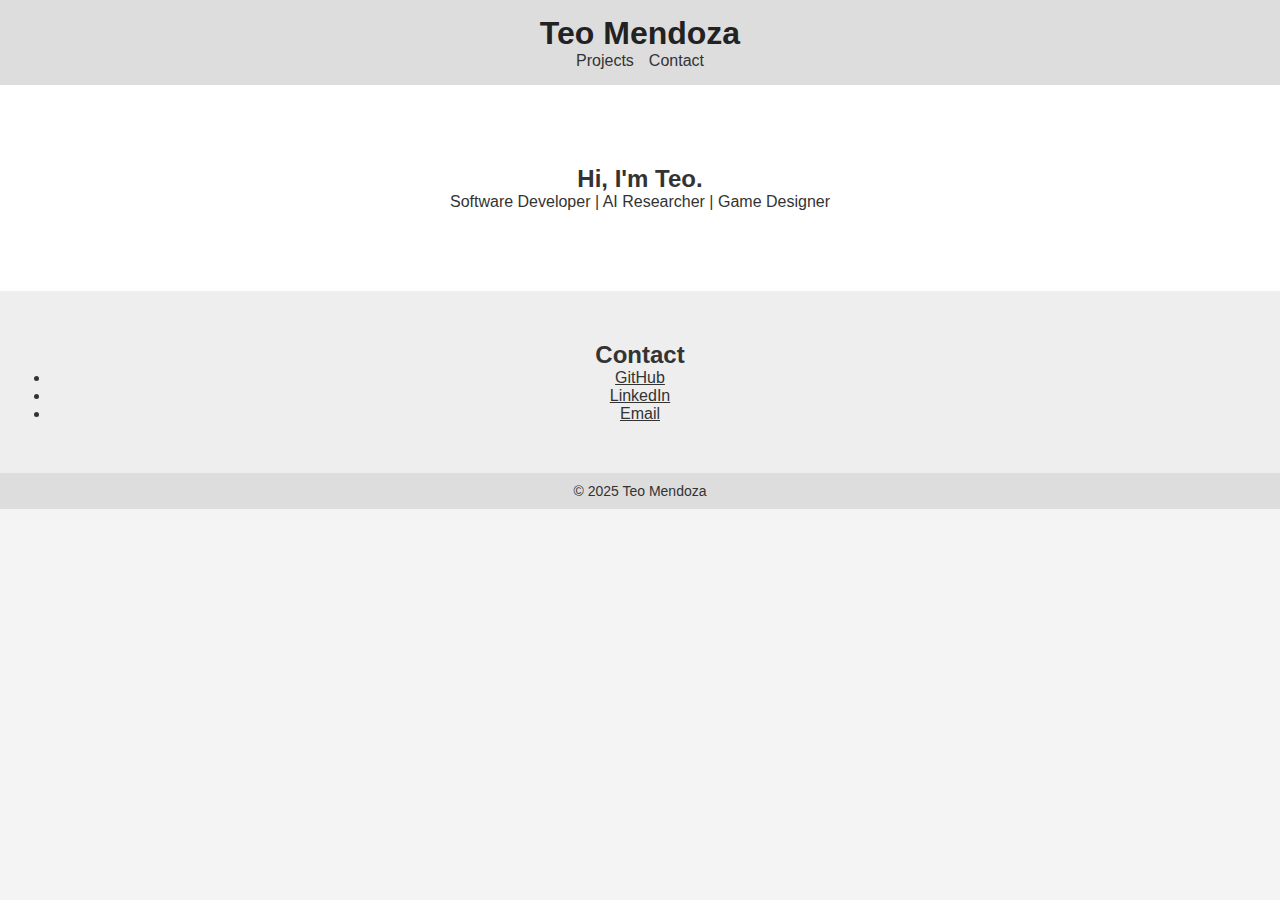
==== index.html @ 427337c9 "NewPages" ====
<!DOCTYPE html>
<html lang="en">
<head>
    <meta charset="UTF-8">
    <meta name="viewport" content="width=device-width, initial-scale=1.0">
    <title>Teo Mendoza | Portfolio</title>
    <link rel="stylesheet" href="style.css">
</head>
<body>

    <header>
        <h1><a href="index.html">Teo Mendoza</a></h1>
        <nav>
            <ul>
                <li><a href="projects.html">Projects</a></li>
                <li><a href="#contact">Contact</a></li>
            </ul>
        </nav>
    </header>

    <section class="hero">
        <h2>Hi, I'm Teo.</h2>
        <p>Software Developer | AI Researcher | Game Designer</p>
    </section>

    <section id="contact" class="contact">
        <h2>Contact</h2>
        <ul>
            <li><a href="https://github.com/teomendoza" target="_blank">GitHub</a></li>
            <li><a href="https://linkedin.com/in/teomendoza" target="_blank">LinkedIn</a></li>
            <li><a href="mailto:your.email@example.com">Email</a></li>
        </ul>
    </section>

    <footer>
        <p>© 2025 Teo Mendoza</p>
    </footer>

</body>
</html>
---- style.css ----
* {
    margin: 0;
    padding: 0;
    box-sizing: border-box;
    font-family: Arial, sans-serif;
    color: #333;
}

body {
    background: #f4f4f4;
    text-align: center;
}

header {
    background: #ddd;
    padding: 15px;
}

header h1 a {
    text-decoration: none;
    color: #222;
}

nav ul {
    list-style: none;
    display: flex;
    justify-content: center;
    gap: 15px;
}

nav ul li {
    display: inline;
}

nav ul li a {
    text-decoration: none;
    color: #333;
}

.hero {
    padding: 80px 20px;
    background: #fff;
}

.projects {
    padding: 50px 10%;
}

.project-links {
    display: flex;
    justify-content: center;
    gap: 20px;
    margin-top: 20px;
}

.project-category {
    background: #222;
    color: white;
    padding: 15px 20px;
    text-decoration: none;
    border-radius: 5px;
}

.project-card {
    background: white;
    padding: 20px;
    margin: 15px auto;
    max-width: 700px;
    border-radius: 5px;
    border: 1px solid #ddd;
}

.project-card a {
    text-decoration: none;
    font-weight: bold;
    color: #222;
}

.contact {
    padding: 50px;
    background: #eee;
}

footer {
    text-align: center;
    padding: 10px;
    background: #ddd;
    font-size: 14px;
}
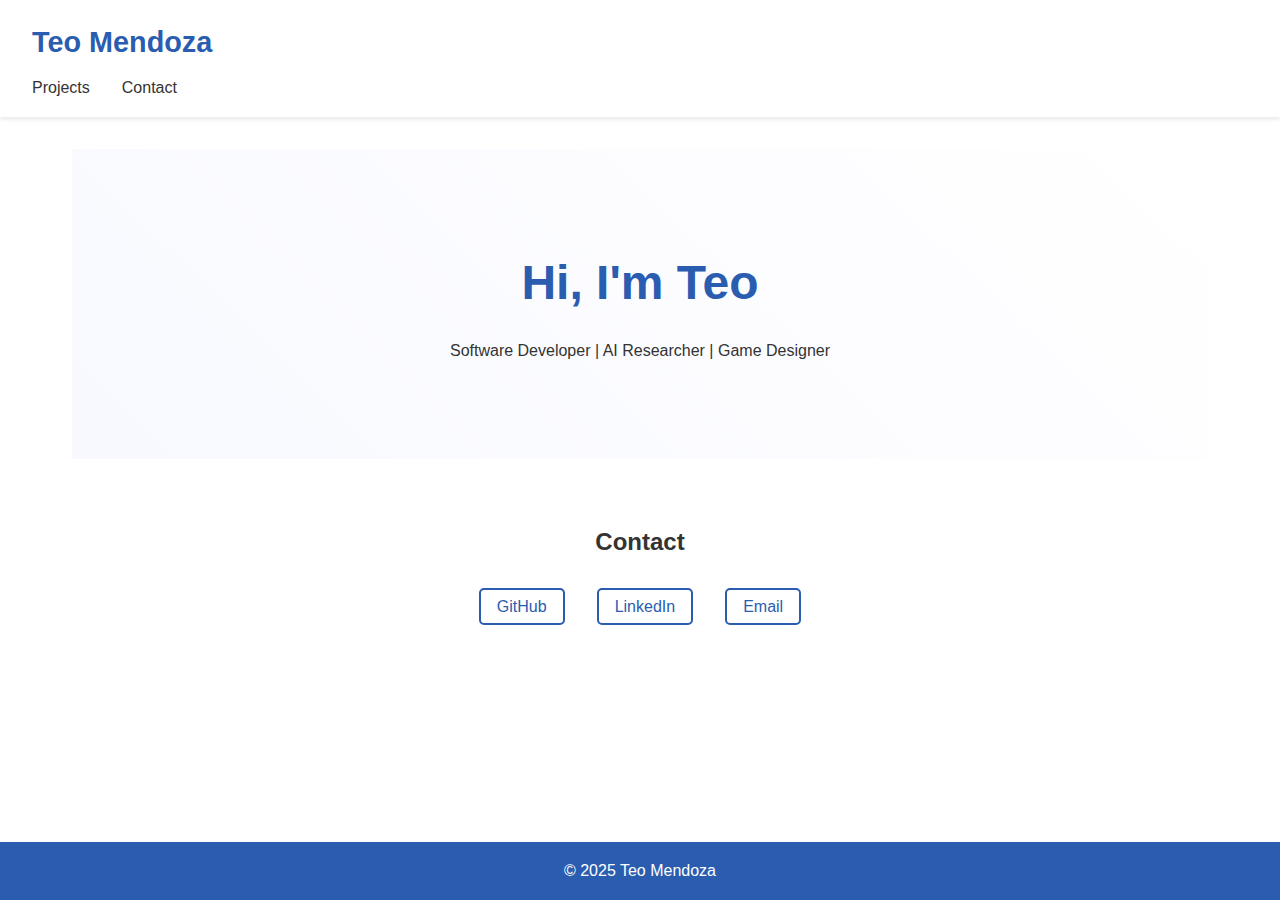
==== commit 34f2a17e: "FourthAttempt" ====
--- a/index.html
+++ b/index.html
@@ -7,7 +7,6 @@
     <link rel="stylesheet" href="style.css">
 </head>
 <body>
-
     <header>
         <h1><a href="index.html">Teo Mendoza</a></h1>
         <nav>
@@ -18,23 +17,24 @@
         </nav>
     </header>
 
-    <section class="hero">
-        <h2>Hi, I'm Teo.</h2>
-        <p>Software Developer | AI Researcher | Game Designer</p>
-    </section>
+    <main>
+        <section class="hero">
+            <h2>Hi, I'm Teo</h2>
+            <p>Software Developer | AI Researcher | Game Designer</p>
+        </section>
 
-    <section id="contact" class="contact">
-        <h2>Contact</h2>
-        <ul>
-            <li><a href="https://github.com/teomendoza" target="_blank">GitHub</a></li>
-            <li><a href="https://linkedin.com/in/teomendoza" target="_blank">LinkedIn</a></li>
-            <li><a href="mailto:your.email@example.com">Email</a></li>
-        </ul>
-    </section>
+        <section id="contact" class="contact">
+            <h2>Contact</h2>
+            <ul>
+                <li><a href="https://github.com/teomendoza" target="_blank">GitHub</a></li>
+                <li><a href="https://linkedin.com/in/teomendoza" target="_blank">LinkedIn</a></li>
+                <li><a href="mailto:your.email@example.com">Email</a></li>
+            </ul>
+        </section>
+    </main>
 
     <footer>
         <p>© 2025 Teo Mendoza</p>
     </footer>
-
 </body>
-</html>
+</html>--- a/style.css
+++ b/style.css
@@ -1,89 +1,181 @@
+/* Reset and Base Styles */
 * {
     margin: 0;
     padding: 0;
     box-sizing: border-box;
-    font-family: Arial, sans-serif;
-    color: #333;
+    font-family: 'Segoe UI', Tahoma, Geneva, Verdana, sans-serif;
 }
 
 body {
-    background: #f4f4f4;
-    text-align: center;
+    min-height: 100vh;
+    display: flex;
+    flex-direction: column;
+    background-color: #ffffff;
+    color: #333;
+    line-height: 1.6;
 }
 
+/* Header Styles */
 header {
-    background: #ddd;
-    padding: 15px;
+    background-color: #fff;
+    box-shadow: 0 2px 5px rgba(0,0,0,0.1);
+    padding: 1rem 2rem;
+    position: sticky;
+    top: 0;
+    z-index: 1000;
 }
 
 header h1 a {
+    color: #2a5db0;
     text-decoration: none;
-    color: #222;
+    font-size: 1.8rem;
 }
 
 nav ul {
     list-style: none;
     display: flex;
-    justify-content: center;
-    gap: 15px;
+    gap: 2rem;
+    margin-top: 0.5rem;
 }
 
-nav ul li {
-    display: inline;
+nav a {
+    text-decoration: none;
+    color: #333;
+    font-weight: 500;
+    transition: color 0.3s ease;
 }
 
-nav ul li a {
-    text-decoration: none;
-    color: #333;
+nav a:hover {
+    color: #2a5db0;
+}
+
+/* Main Content Styles */
+main {
+    flex: 1;
+    padding: 2rem;
+    max-width: 1200px;
+    margin: 0 auto;
+    width: 100%;
 }
 
 .hero {
-    padding: 80px 20px;
-    background: #fff;
+    text-align: center;
+    padding: 6rem 2rem;
+    background: linear-gradient(45deg, #f8f9ff, #ffffff);
 }
 
+.hero h2 {
+    font-size: 3rem;
+    margin-bottom: 1rem;
+    color: #2a5db0;
+}
+
+/* Projects Section */
 .projects {
-    padding: 50px 10%;
+    padding: 4rem 2rem;
 }
 
 .project-links {
-    display: flex;
-    justify-content: center;
-    gap: 20px;
-    margin-top: 20px;
+    display: grid;
+    grid-template-columns: repeat(auto-fit, minmax(300px, 1fr));
+    gap: 2rem;
+    margin-top: 2rem;
 }
 
 .project-category {
-    background: #222;
-    color: white;
-    padding: 15px 20px;
+    background: #fff;
+    padding: 2rem;
+    border-radius: 10px;
+    text-align: center;
     text-decoration: none;
-    border-radius: 5px;
+    color: #333;
+    border: 2px solid #2a5db0;
+    transition: transform 0.3s ease, box-shadow 0.3s ease;
 }
 
+.project-category:hover {
+    transform: translateY(-5px);
+    box-shadow: 0 5px 15px rgba(42, 93, 176, 0.2);
+}
+
+/* Project Cards */
 .project-card {
-    background: white;
-    padding: 20px;
-    margin: 15px auto;
-    max-width: 700px;
-    border-radius: 5px;
-    border: 1px solid #ddd;
+    background: #fff;
+    padding: 2rem;
+    border-radius: 10px;
+    margin: 2rem 0;
+    box-shadow: 0 3px 10px rgba(0,0,0,0.1);
+    border-left: 4px solid #2a5db0;
+}
+
+.project-card h3 {
+    color: #2a5db0;
+    margin-bottom: 1rem;
 }
 
 .project-card a {
+    display: inline-block;
+    background: #2a5db0;
+    color: white;
+    padding: 0.8rem 1.5rem;
+    border-radius: 5px;
     text-decoration: none;
-    font-weight: bold;
-    color: #222;
+    margin-top: 1rem;
+    transition: background 0.3s ease;
 }
 
-.contact {
-    padding: 50px;
-    background: #eee;
+.project-card a:hover {
+    background: #1d427a;
 }
 
+/* Contact Section */
+.contact {
+    text-align: center;
+    padding: 4rem 2rem;
+}
+
+.contact ul {
+    list-style: none;
+    display: flex;
+    justify-content: center;
+    gap: 2rem;
+    margin-top: 2rem;
+}
+
+.contact a {
+    color: #2a5db0;
+    text-decoration: none;
+    padding: 0.5rem 1rem;
+    border: 2px solid #2a5db0;
+    border-radius: 5px;
+    transition: all 0.3s ease;
+}
+
+.contact a:hover {
+    background: #2a5db0;
+    color: white;
+}
+
+/* Footer */
 footer {
+    background: #2a5db0;
+    color: white;
     text-align: center;
-    padding: 10px;
-    background: #ddd;
-    font-size: 14px;
+    padding: 1rem;
+    margin-top: auto;
 }
+
+/* Responsive Design */
+@media (max-width: 768px) {
+    .project-links {
+        grid-template-columns: 1fr;
+    }
+    
+    nav ul {
+        gap: 1rem;
+    }
+    
+    .hero h2 {
+        font-size: 2rem;
+    }
+}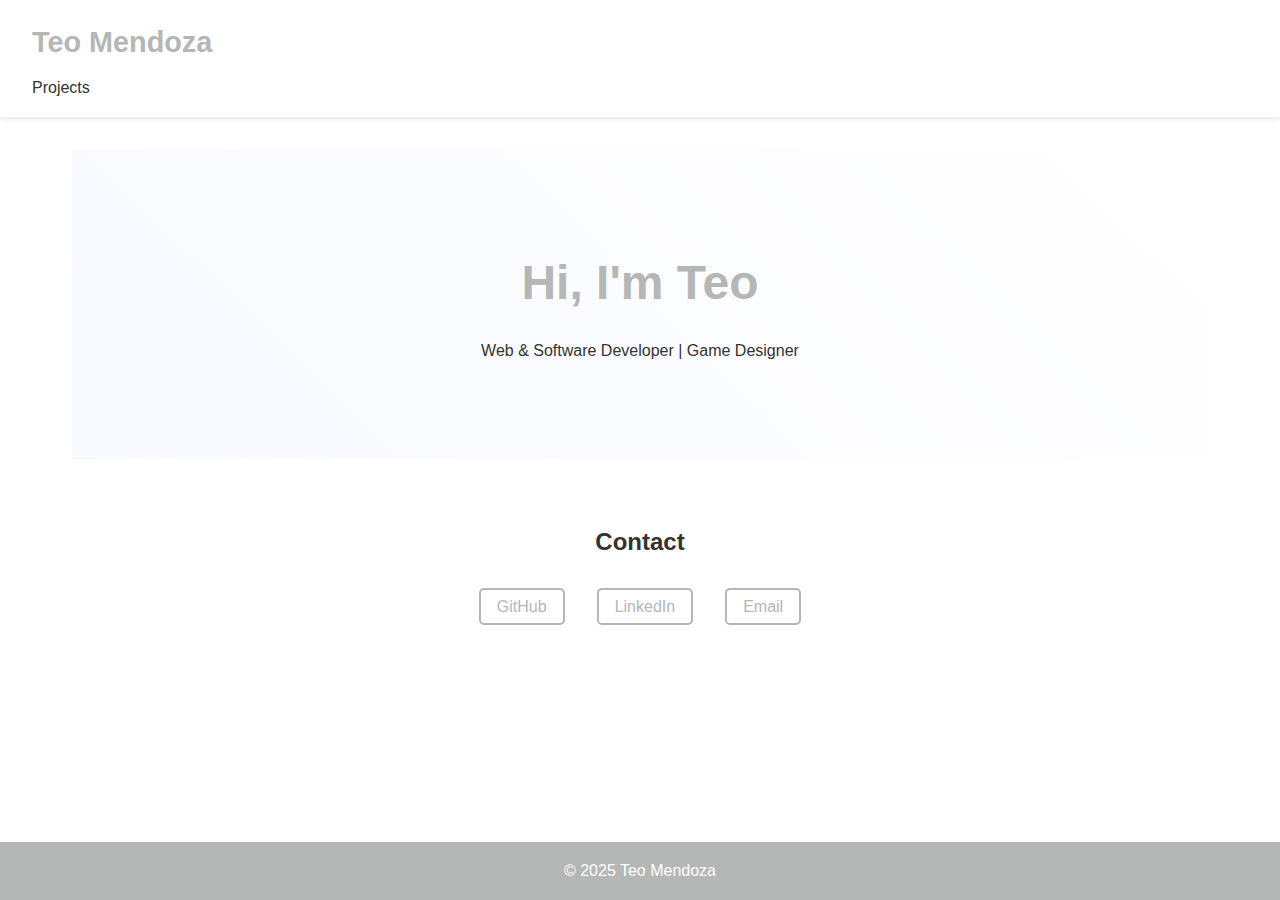
==== commit 4a34d62c: "GrayTheme" ====
--- a/index.html
+++ b/index.html
@@ -12,7 +12,6 @@
         <nav>
             <ul>
                 <li><a href="projects.html">Projects</a></li>
-                <li><a href="#contact">Contact</a></li>
             </ul>
         </nav>
     </header>
@@ -20,15 +19,15 @@
     <main>
         <section class="hero">
             <h2>Hi, I'm Teo</h2>
-            <p>Software Developer | AI Researcher | Game Designer</p>
+            <p>Web & Software Developer | Game Designer</p>
         </section>
 
         <section id="contact" class="contact">
             <h2>Contact</h2>
             <ul>
                 <li><a href="https://github.com/teomendoza" target="_blank">GitHub</a></li>
-                <li><a href="https://linkedin.com/in/teomendoza" target="_blank">LinkedIn</a></li>
-                <li><a href="mailto:your.email@example.com">Email</a></li>
+                <li><a href="https://linkedin.com/in/teo-m-285785337" target="_blank">LinkedIn</a></li>
+                <li><a href="mailto:teom4834@gmail.com@">Email</a></li>
             </ul>
         </section>
     </main>
--- a/style.css
+++ b/style.css
@@ -26,7 +26,7 @@
 }
 
 header h1 a {
-    color: #2a5db0;
+    color: #b5b6b6;
     text-decoration: none;
     font-size: 1.8rem;
 }
@@ -46,7 +46,7 @@
 }
 
 nav a:hover {
-    color: #2a5db0;
+    color: #b5b6b6;
 }
 
 /* Main Content Styles */
@@ -67,7 +67,7 @@
 .hero h2 {
     font-size: 3rem;
     margin-bottom: 1rem;
-    color: #2a5db0;
+    color: #b5b6b6;
 }
 
 /* Projects Section */
@@ -89,7 +89,7 @@
     text-align: center;
     text-decoration: none;
     color: #333;
-    border: 2px solid #2a5db0;
+    border: 2px solid #b5b6b6;
     transition: transform 0.3s ease, box-shadow 0.3s ease;
 }
 
@@ -105,17 +105,17 @@
     border-radius: 10px;
     margin: 2rem 0;
     box-shadow: 0 3px 10px rgba(0,0,0,0.1);
-    border-left: 4px solid #2a5db0;
+    border-left: 4px solid #b5b6b6;
 }
 
 .project-card h3 {
-    color: #2a5db0;
+    color: #b5b6b6;
     margin-bottom: 1rem;
 }
 
 .project-card a {
     display: inline-block;
-    background: #2a5db0;
+    background: #b5b6b6;
     color: white;
     padding: 0.8rem 1.5rem;
     border-radius: 5px;
@@ -125,7 +125,7 @@
 }
 
 .project-card a:hover {
-    background: #1d427a;
+    background: #b5b6b6;
 }
 
 /* Contact Section */
@@ -143,22 +143,22 @@
 }
 
 .contact a {
-    color: #2a5db0;
+    color: #b5b6b6;
     text-decoration: none;
     padding: 0.5rem 1rem;
-    border: 2px solid #2a5db0;
+    border: 2px solid #b5b6b6;
     border-radius: 5px;
     transition: all 0.3s ease;
 }
 
 .contact a:hover {
-    background: #2a5db0;
+    background: #b5b6b6;
     color: white;
 }
 
 /* Footer */
 footer {
-    background: #2a5db0;
+    background: #b5b6b6;
     color: white;
     text-align: center;
     padding: 1rem;
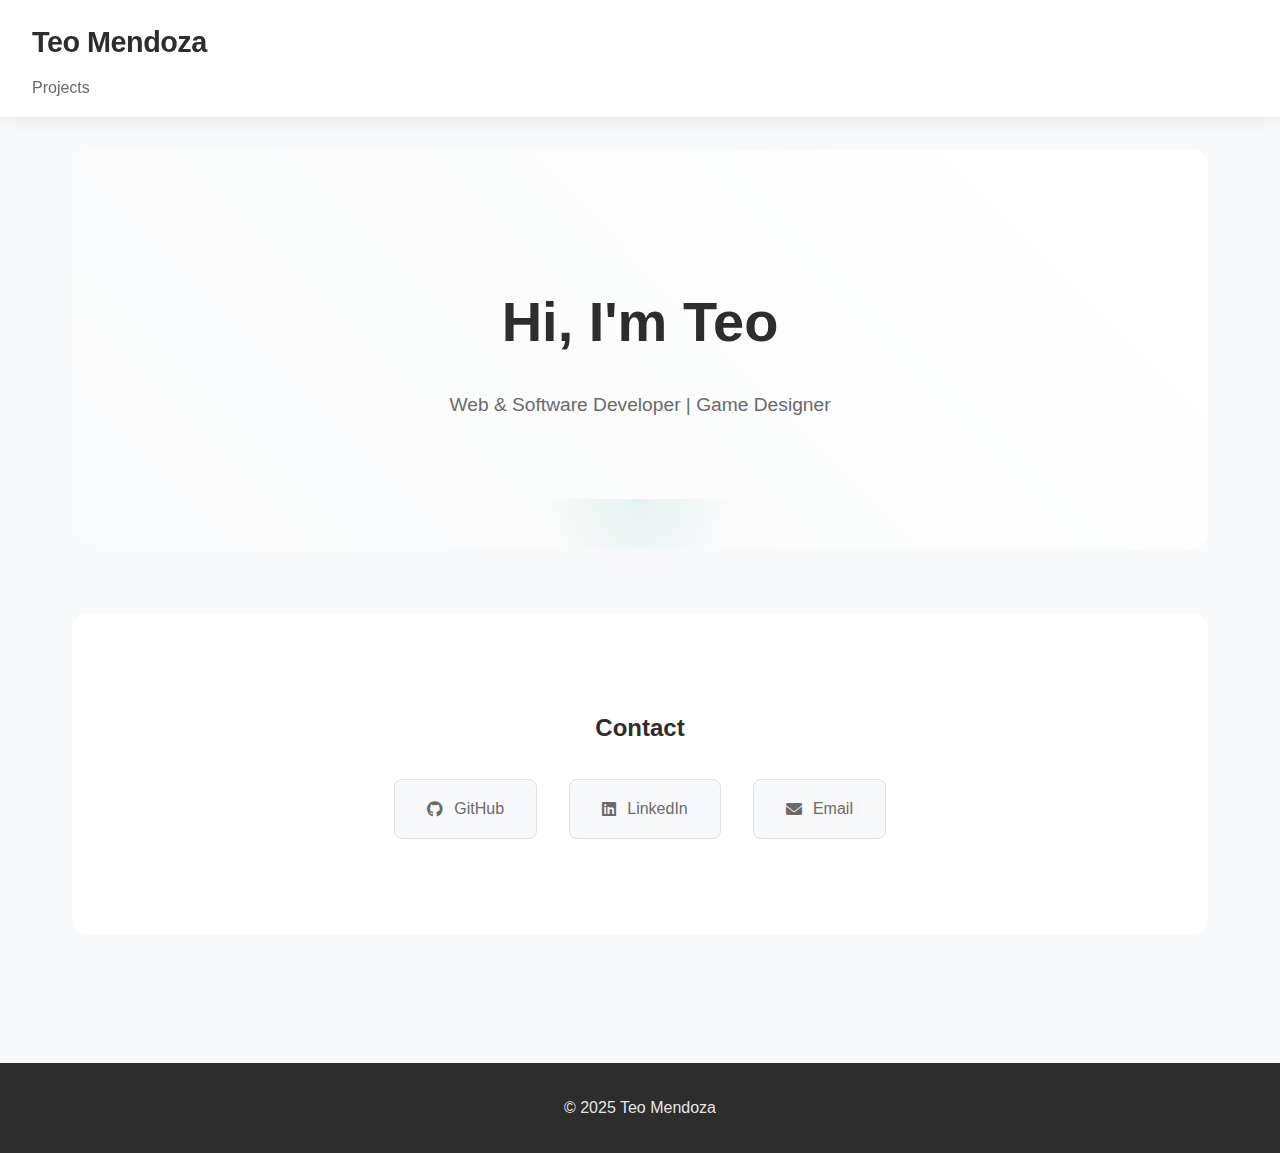
==== commit 35601968: "NewUIAttempt" ====
--- a/index.html
+++ b/index.html
@@ -5,6 +5,7 @@
     <meta name="viewport" content="width=device-width, initial-scale=1.0">
     <title>Teo Mendoza | Portfolio</title>
     <link rel="stylesheet" href="style.css">
+    <link rel="stylesheet" href="https://cdnjs.cloudflare.com/ajax/libs/font-awesome/6.0.0/css/all.min.css">
 </head>
 <body>
     <header>
@@ -24,10 +25,16 @@
 
         <section id="contact" class="contact">
             <h2>Contact</h2>
-            <ul>
-                <li><a href="https://github.com/teomendoza" target="_blank">GitHub</a></li>
-                <li><a href="https://linkedin.com/in/teo-m-285785337" target="_blank">LinkedIn</a></li>
-                <li><a href="mailto:teom4834@gmail.com@">Email</a></li>
+            <ul>      
+                <li><a href="https://github.com/teomendoza" target="_blank">
+                    <i class="fab fa-github"></i> GitHub
+                </a></li>
+                <li><a href="https://linkedin.com/in/teo-m-285785337" target="_blank">
+                    <i class="fab fa-linkedin"></i> LinkedIn
+                </a></li>
+                <li><a href="mailto:teom4834@gmail.com">
+                    <i class="fas fa-envelope"></i> Email
+                </a></li>
             </ul>
         </section>
     </main>
--- a/style.css
+++ b/style.css
@@ -1,3 +1,4 @@
+/* Revised CSS with enhancements */
 /* Reset and Base Styles */
 * {
     margin: 0;
@@ -10,15 +11,15 @@
     min-height: 100vh;
     display: flex;
     flex-direction: column;
-    background-color: #ffffff;
-    color: #333;
+    background-color: #f8f9fa;
+    color: #4a4a4a;
     line-height: 1.6;
 }
 
 /* Header Styles */
 header {
-    background-color: #fff;
-    box-shadow: 0 2px 5px rgba(0,0,0,0.1);
+    background-color: #ffffff;
+    box-shadow: 0 2px 15px rgba(0,0,0,0.08);
     padding: 1rem 2rem;
     position: sticky;
     top: 0;
@@ -26,9 +27,11 @@
 }
 
 header h1 a {
-    color: #b5b6b6;
+    color: #2d2d2d;
     text-decoration: none;
     font-size: 1.8rem;
+    font-weight: 700;
+    letter-spacing: -0.5px;
 }
 
 nav ul {
@@ -40,19 +43,22 @@
 
 nav a {
     text-decoration: none;
-    color: #333;
+    color: #6a6a6a;
     font-weight: 500;
-    transition: color 0.3s ease;
+    transition: all 0.3s ease;
+    padding: 0.5rem 0;
+    border-bottom: 2px solid transparent;
 }
 
 nav a:hover {
-    color: #b5b6b6;
+    color: #2ca58d;
+    border-bottom-color: #2ca58d;
 }
 
 /* Main Content Styles */
 main {
     flex: 1;
-    padding: 2rem;
+    padding: 4rem 2rem;
     max-width: 1200px;
     margin: 0 auto;
     width: 100%;
@@ -60,19 +66,42 @@
 
 .hero {
     text-align: center;
-    padding: 6rem 2rem;
-    background: linear-gradient(45deg, #f8f9ff, #ffffff);
+    padding: 8rem 2rem;
+    background: linear-gradient(45deg, #f8f9fa, #ffffff);
+    border-radius: 16px;
+    margin: -2rem 0 4rem;
+    position: relative;
+    overflow: hidden;
+}
+
+.hero:after {
+    content: '';
+    position: absolute;
+    bottom: -50px;
+    left: 50%;
+    transform: translateX(-50%);
+    width: 200px;
+    height: 100px;
+    background: radial-gradient(circle at 50% 0%, rgba(44,165,141,0.1) 0%, transparent 70%);
 }
 
 .hero h2 {
-    font-size: 3rem;
-    margin-bottom: 1rem;
-    color: #b5b6b6;
+    font-size: 3.5rem;
+    margin-bottom: 1.5rem;
+    color: #2d2d2d;
+    font-weight: 700;
+}
+
+.hero p {
+    font-size: 1.2rem;
+    color: #6a6a6a;
+    max-width: 600px;
+    margin: 0 auto;
 }
 
 /* Projects Section */
 .projects {
-    padding: 4rem 2rem;
+    padding: 4rem 0;
 }
 
 .project-links {
@@ -83,55 +112,81 @@
 }
 
 .project-category {
-    background: #fff;
-    padding: 2rem;
-    border-radius: 10px;
-    text-align: center;
-    text-decoration: none;
-    color: #333;
-    border: 2px solid #b5b6b6;
-    transition: transform 0.3s ease, box-shadow 0.3s ease;
+    background: #ffffff;
+    padding: 2.5rem;
+    border-radius: 16px;
+    text-align: center;
+    text-decoration: none;
+    color: #4a4a4a;
+    border: 1px solid #e0e0e0;
+    transition: all 0.3s cubic-bezier(0.4, 0, 0.2, 1);
+    box-shadow: 0 4px 6px -1px rgba(0, 0, 0, 0.05);
 }
 
 .project-category:hover {
     transform: translateY(-5px);
-    box-shadow: 0 5px 15px rgba(42, 93, 176, 0.2);
+    box-shadow: 0 12px 16px -4px rgba(0, 0, 0, 0.1);
+    border-color: #2ca58d;
 }
 
 /* Project Cards */
 .project-card {
-    background: #fff;
+    background: #ffffff;
     padding: 2rem;
-    border-radius: 10px;
+    border-radius: 12px;
     margin: 2rem 0;
-    box-shadow: 0 3px 10px rgba(0,0,0,0.1);
-    border-left: 4px solid #b5b6b6;
+    box-shadow: 0 4px 6px -1px rgba(0, 0, 0, 0.05);
+    border-left: 4px solid #2ca58d;
+    transition: transform 0.3s ease;
+}
+
+.project-card:hover {
+    transform: translateY(-3px);
 }
 
 .project-card h3 {
-    color: #b5b6b6;
+    color: #2d2d2d;
     margin-bottom: 1rem;
+    font-size: 1.4rem;
+    font-weight: 600;
+}
+
+.project-card p {
+    color: #6a6a6a;
+    line-height: 1.7;
 }
 
 .project-card a {
-    display: inline-block;
-    background: #b5b6b6;
+    display: inline-flex;
+    align-items: center;
+    gap: 0.5rem;
+    background: #2ca58d;
     color: white;
-    padding: 0.8rem 1.5rem;
-    border-radius: 5px;
-    text-decoration: none;
-    margin-top: 1rem;
-    transition: background 0.3s ease;
+    padding: 0.8rem 1.8rem;
+    border-radius: 8px;
+    text-decoration: none;
+    margin-top: 1.5rem;
+    transition: all 0.3s ease;
+    font-weight: 500;
 }
 
 .project-card a:hover {
-    background: #b5b6b6;
+    background: #238f7a;
+    box-shadow: 0 4px 6px -1px rgba(44,165,141,0.2);
 }
 
 /* Contact Section */
 .contact {
     text-align: center;
-    padding: 4rem 2rem;
+    padding: 6rem 2rem;
+    background: #ffffff;
+    border-radius: 16px;
+    margin: 4rem 0;
+}
+
+.contact h2 {
+    color: #2d2d2d;
+    margin-bottom: 2rem;
 }
 
 .contact ul {
@@ -140,28 +195,34 @@
     justify-content: center;
     gap: 2rem;
     margin-top: 2rem;
+    flex-wrap: wrap;
 }
 
 .contact a {
-    color: #b5b6b6;
-    text-decoration: none;
-    padding: 0.5rem 1rem;
-    border: 2px solid #b5b6b6;
-    border-radius: 5px;
+    display: flex;
+    align-items: center;
+    gap: 0.7rem;
+    color: #6a6a6a;
+    text-decoration: none;
+    padding: 1rem 2rem;
+    border: 1px solid #e0e0e0;
+    border-radius: 8px;
     transition: all 0.3s ease;
+    background: #f8f9fa;
 }
 
 .contact a:hover {
-    background: #b5b6b6;
-    color: white;
+    border-color: #2ca58d;
+    color: #2ca58d;
+    background: rgba(44,165,141,0.05);
 }
 
 /* Footer */
 footer {
-    background: #b5b6b6;
-    color: white;
-    text-align: center;
-    padding: 1rem;
+    background: #2d2d2d;
+    color: rgba(255,255,255,0.9);
+    text-align: center;
+    padding: 2rem;
     margin-top: auto;
 }
 
@@ -173,9 +234,18 @@
     
     nav ul {
         gap: 1rem;
+        flex-wrap: wrap;
     }
     
     .hero h2 {
-        font-size: 2rem;
-    }
-}+        font-size: 2.2rem;
+    }
+    
+    .contact a {
+        width: 100%;
+        justify-content: center;
+    }
+}
+
+/* Add these for icons (you'll need Font Awesome) */
+@import url('https://cdnjs.cloudflare.com/ajax/libs/font-awesome/6.0.0/css/all.min.css');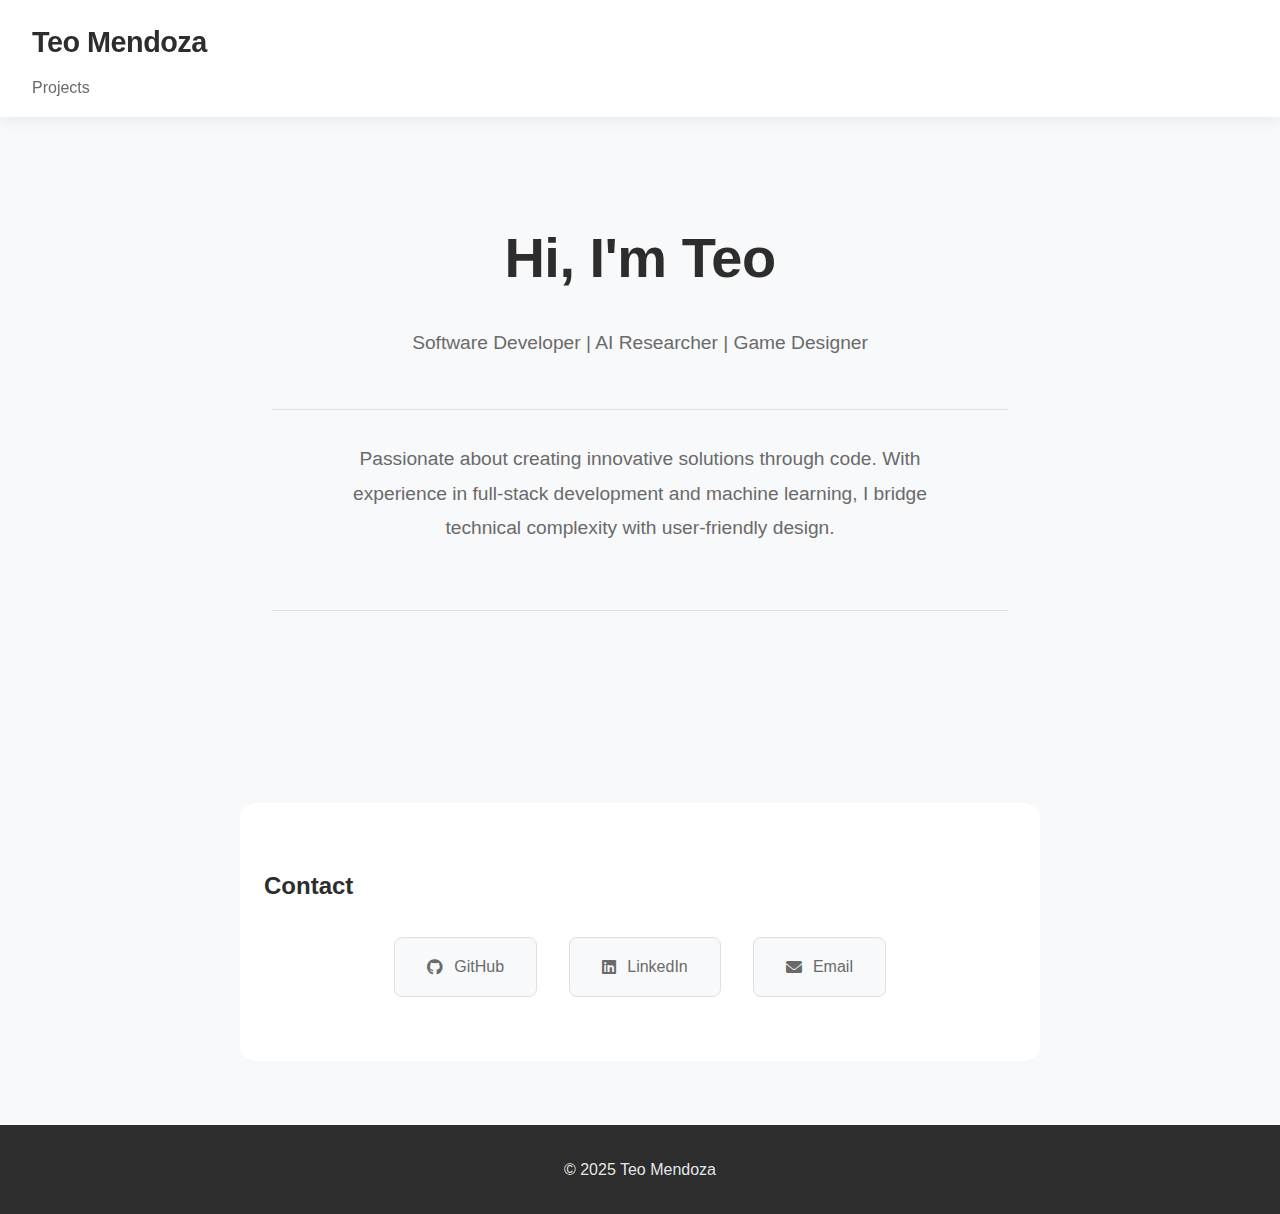
==== commit 325f4e67: "NewAttempt" ====
--- a/index.html
+++ b/index.html
@@ -20,7 +20,13 @@
     <main>
         <section class="hero">
             <h2>Hi, I'm Teo</h2>
-            <p>Web & Software Developer | Game Designer</p>
+            <p>Software Developer | AI Researcher | Game Designer</p>
+            
+            <div class="about-me">
+                <p>Passionate about creating innovative solutions through code. 
+                   With experience in full-stack development and machine learning,
+                   I bridge technical complexity with user-friendly design.</p>
+            </div>
         </section>
 
         <section id="contact" class="contact">
--- a/style.css
+++ b/style.css
@@ -1,4 +1,3 @@
-/* Revised CSS with enhancements */
 /* Reset and Base Styles */
 * {
     margin: 0;
@@ -19,7 +18,7 @@
 /* Header Styles */
 header {
     background-color: #ffffff;
-    box-shadow: 0 2px 15px rgba(0,0,0,0.08);
+    box-shadow: 0 2px 15px rgba(0, 0, 0, 0.08);
     padding: 1rem 2rem;
     position: sticky;
     top: 0;
@@ -37,7 +36,7 @@
 nav ul {
     list-style: none;
     display: flex;
-    gap: 2rem;
+    gap: 1.5rem;
     margin-top: 0.5rem;
 }
 
@@ -51,38 +50,17 @@
 }
 
 nav a:hover {
-    color: #2ca58d;
-    border-bottom-color: #2ca58d;
-}
-
-/* Main Content Styles */
-main {
-    flex: 1;
-    padding: 4rem 2rem;
-    max-width: 1200px;
-    margin: 0 auto;
-    width: 100%;
-}
-
+    color: #2d2d2d;
+    border-bottom-color: #2d2d2d;
+}
+
+/* Hero Section Update */
 .hero {
     text-align: center;
-    padding: 8rem 2rem;
-    background: linear-gradient(45deg, #f8f9fa, #ffffff);
-    border-radius: 16px;
-    margin: -2rem 0 4rem;
+    padding: 6rem 2rem 8rem;
     position: relative;
-    overflow: hidden;
-}
-
-.hero:after {
-    content: '';
-    position: absolute;
-    bottom: -50px;
-    left: 50%;
-    transform: translateX(-50%);
-    width: 200px;
-    height: 100px;
-    background: radial-gradient(circle at 50% 0%, rgba(44,165,141,0.1) 0%, transparent 70%);
+    margin: 0 auto;
+    max-width: 800px;
 }
 
 .hero h2 {
@@ -90,18 +68,27 @@
     margin-bottom: 1.5rem;
     color: #2d2d2d;
     font-weight: 700;
+    letter-spacing: -0.5px;
 }
 
 .hero p {
     font-size: 1.2rem;
     color: #6a6a6a;
     max-width: 600px;
-    margin: 0 auto;
+    margin: 0 auto 2rem;
+    line-height: 1.8;
+}
+
+.hero .about-me {
+    margin-top: 3rem;
+    padding: 2rem;
+    border-top: 1px solid #e0e0e0;
+    border-bottom: 1px solid #e0e0e0;
 }
 
 /* Projects Section */
 .projects {
-    padding: 4rem 0;
+    padding: 4rem 1.5rem;
 }
 
 .project-links {
@@ -121,22 +108,24 @@
     border: 1px solid #e0e0e0;
     transition: all 0.3s cubic-bezier(0.4, 0, 0.2, 1);
     box-shadow: 0 4px 6px -1px rgba(0, 0, 0, 0.05);
+    margin: 0 1rem;
 }
 
 .project-category:hover {
     transform: translateY(-5px);
-    box-shadow: 0 12px 16px -4px rgba(0, 0, 0, 0.1);
-    border-color: #2ca58d;
+    box-shadow: 0 12px 16px -4px rgba(0, 0, 0, 0.08);
+    border-color: #2d2d2d;
 }
 
 /* Project Cards */
 .project-card {
     background: #ffffff;
-    padding: 2rem;
+    padding: 2.5rem;
     border-radius: 12px;
-    margin: 2rem 0;
+    margin: 2rem auto;
+    max-width: 800px;
     box-shadow: 0 4px 6px -1px rgba(0, 0, 0, 0.05);
-    border-left: 4px solid #2ca58d;
+    border-left: 4px solid #2d2d2d;
     transition: transform 0.3s ease;
 }
 
@@ -160,7 +149,7 @@
     display: inline-flex;
     align-items: center;
     gap: 0.5rem;
-    background: #2ca58d;
+    background: #2d2d2d;
     color: white;
     padding: 0.8rem 1.8rem;
     border-radius: 8px;
@@ -171,17 +160,18 @@
 }
 
 .project-card a:hover {
-    background: #238f7a;
-    box-shadow: 0 4px 6px -1px rgba(44,165,141,0.2);
-}
-
-/* Contact Section */
+    background: #1a1a1a;
+    box-shadow: 0 4px 6px -1px rgba(0, 0, 0, 0.1);
+}
+
+/* Contact Section Update */
 .contact {
-    text-align: center;
-    padding: 6rem 2rem;
+    padding: 4rem 1.5rem;
+    margin: 4rem auto;
+    max-width: 800px;
+    width: 100%;
     background: #ffffff;
     border-radius: 16px;
-    margin: 4rem 0;
 }
 
 .contact h2 {
@@ -212,15 +202,15 @@
 }
 
 .contact a:hover {
-    border-color: #2ca58d;
-    color: #2ca58d;
-    background: rgba(44,165,141,0.05);
+    border-color: #2d2d2d;
+    color: #2d2d2d;
+    background: #f8f9fa;
 }
 
 /* Footer */
 footer {
     background: #2d2d2d;
-    color: rgba(255,255,255,0.9);
+    color: rgba(255, 255, 255, 0.9);
     text-align: center;
     padding: 2rem;
     margin-top: auto;
@@ -231,21 +221,21 @@
     .project-links {
         grid-template-columns: 1fr;
     }
-    
+
     nav ul {
         gap: 1rem;
         flex-wrap: wrap;
     }
-    
+
     .hero h2 {
         font-size: 2.2rem;
     }
-    
+
     .contact a {
         width: 100%;
         justify-content: center;
     }
 }
 
-/* Add these for icons (you'll need Font Awesome) */
-@import url('https://cdnjs.cloudflare.com/ajax/libs/font-awesome/6.0.0/css/all.min.css');+/* Font Awesome Icons */
+@import url('https://cdnjs.cloudflare.com/ajax/libs/font-awesome/6.0.0/css/all.min.css');
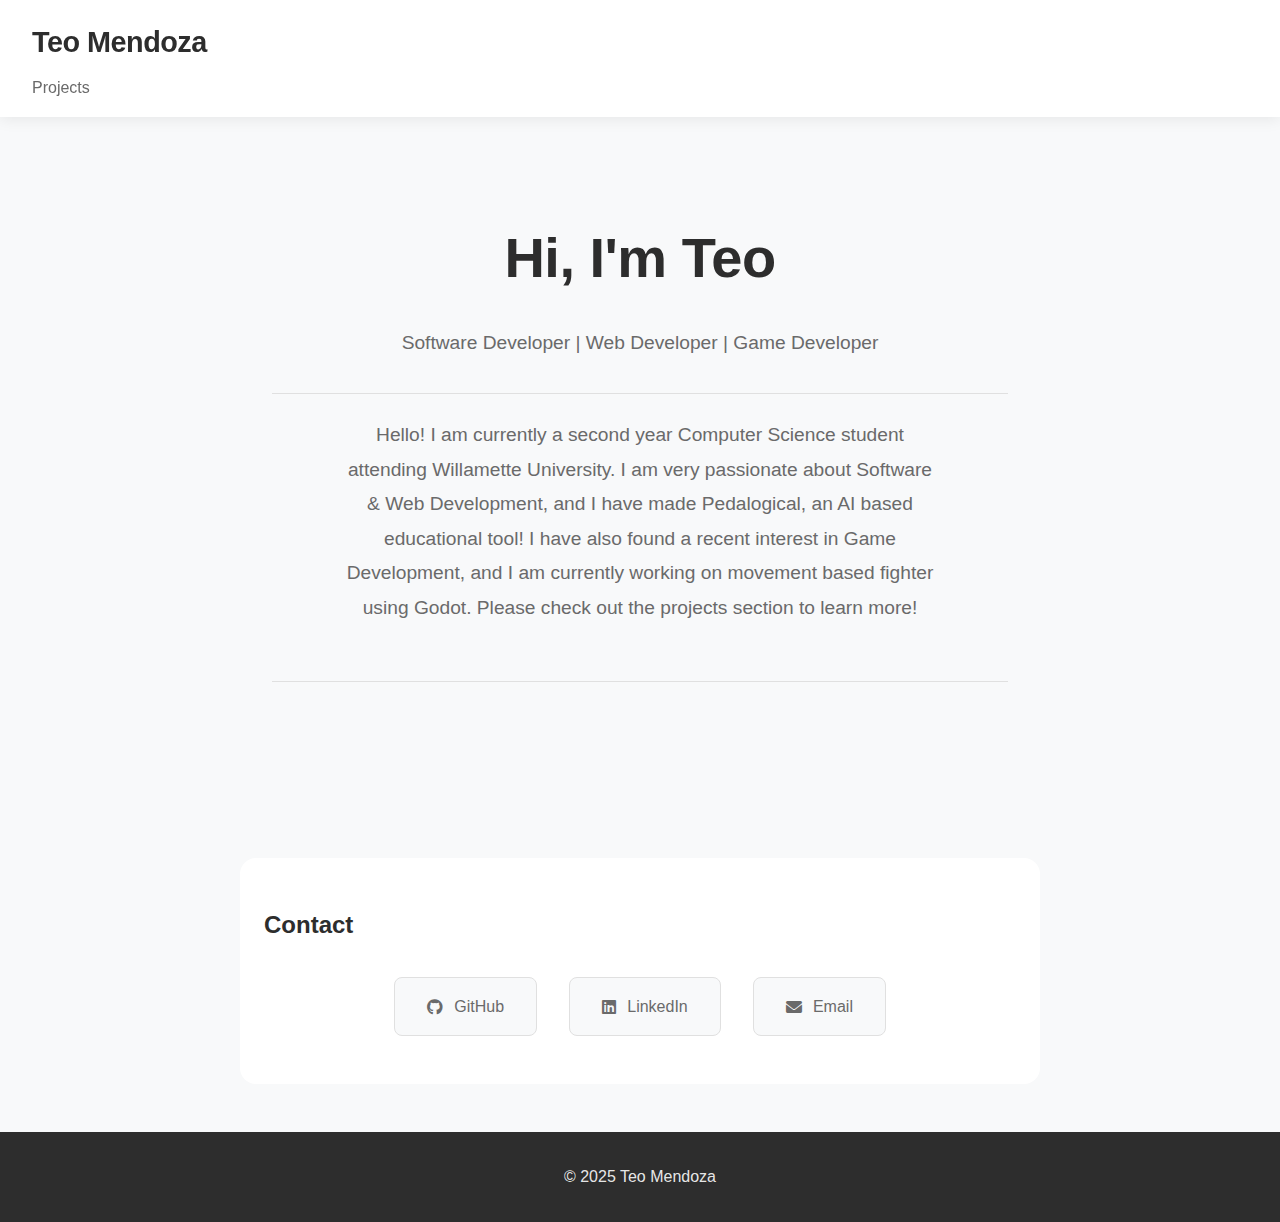
==== commit 83c39d9f: "AlmostDone" ====
--- a/index.html
+++ b/index.html
@@ -20,12 +20,13 @@
     <main>
         <section class="hero">
             <h2>Hi, I'm Teo</h2>
-            <p>Software Developer | AI Researcher | Game Designer</p>
+            <p>Software Developer | Web Developer | Game Developer</p>
             
             <div class="about-me">
-                <p>Passionate about creating innovative solutions through code. 
-                   With experience in full-stack development and machine learning,
-                   I bridge technical complexity with user-friendly design.</p>
+                <p>Hello! I am currently a second year Computer Science student attending Willamette University. 
+                I am very passionate about Software & Web Development, and I have made Pedalogical, an AI based educational tool! 
+                I have also found a recent interest in Game Development, and I am currently working on movement based fighter using Godot.
+                Please check out the projects section to learn more!</p>
             </div>
         </section>
 
--- a/style.css
+++ b/style.css
@@ -80,8 +80,8 @@
 }
 
 .hero .about-me {
-    margin-top: 3rem;
-    padding: 2rem;
+    margin-top: 2rem;  /* Reduced from 3rem */
+    padding: 1.5rem;   /* Slightly reduced padding */
     border-top: 1px solid #e0e0e0;
     border-bottom: 1px solid #e0e0e0;
 }
@@ -127,6 +127,8 @@
     box-shadow: 0 4px 6px -1px rgba(0, 0, 0, 0.05);
     border-left: 4px solid #2d2d2d;
     transition: transform 0.3s ease;
+    padding-left: 2rem; /* Added left padding */
+    padding-right: 2rem; /* Added right padding */
 }
 
 .project-card:hover {
@@ -166,14 +168,13 @@
 
 /* Contact Section Update */
 .contact {
-    padding: 4rem 1.5rem;
-    margin: 4rem auto;
+    padding: 3rem 1.5rem; /* Reduced padding from 4rem to 3rem */
+    margin: 3rem auto; /* Reduced margin from 4rem to 3rem */
     max-width: 800px;
     width: 100%;
     background: #ffffff;
     border-radius: 16px;
 }
-
 .contact h2 {
     color: #2d2d2d;
     margin-bottom: 2rem;
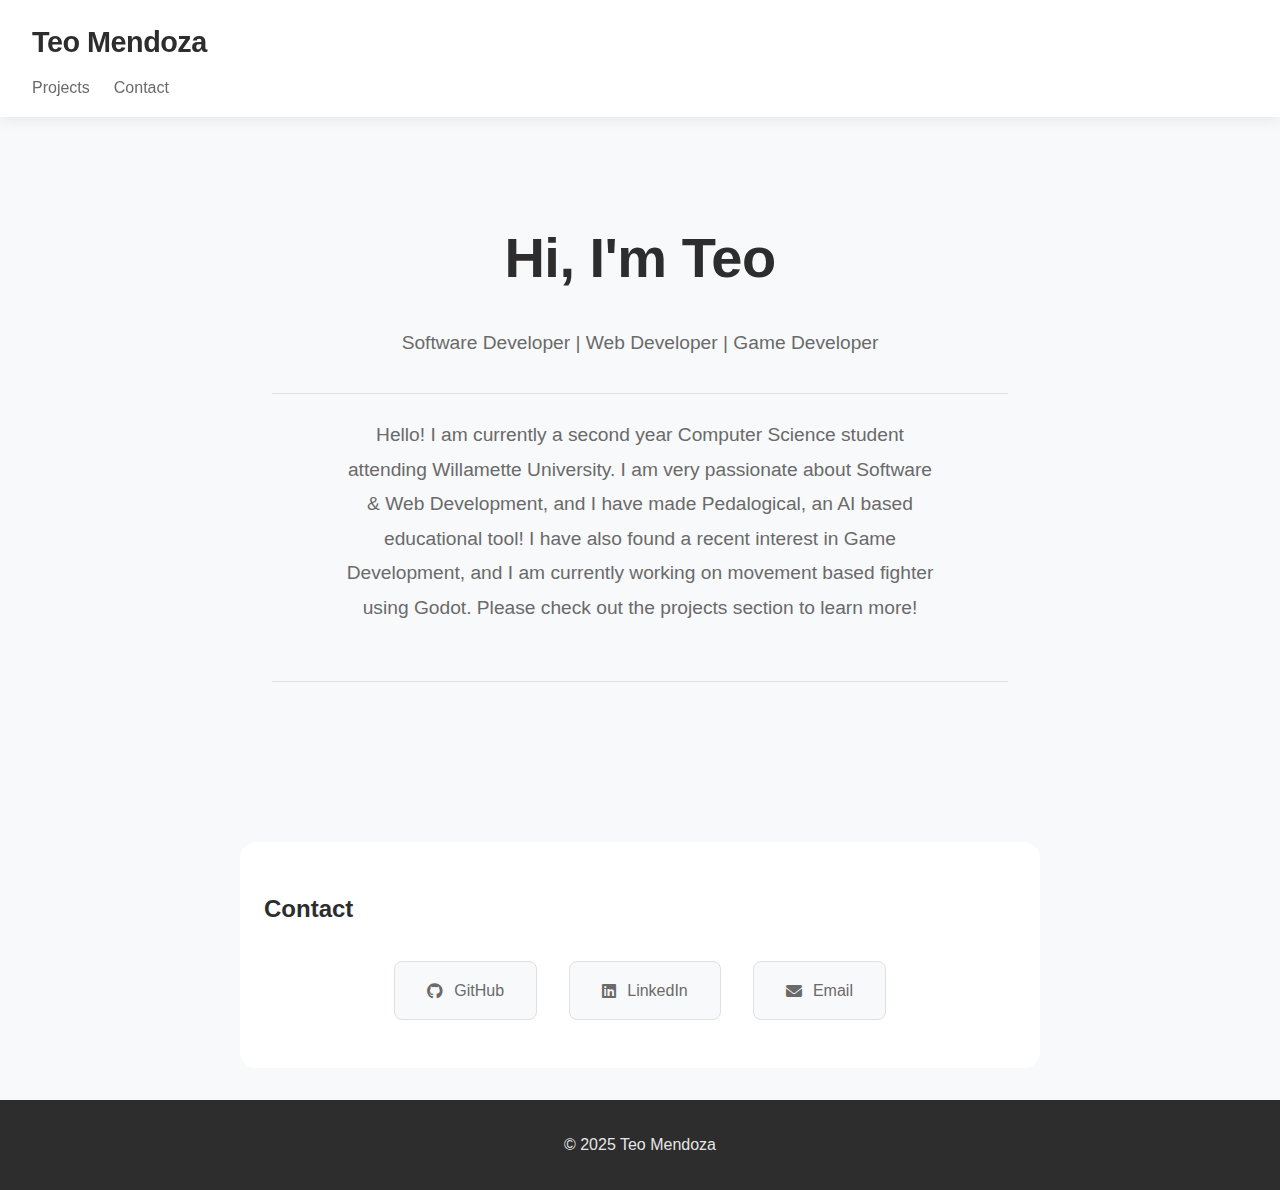
==== commit 05e25d26: "NewAttemp" ====
--- a/index.html
+++ b/index.html
@@ -13,6 +13,7 @@
         <nav>
             <ul>
                 <li><a href="projects.html">Projects</a></li>
+                <li><a href="#contact">Contact</a></li>
             </ul>
         </nav>
     </header>
--- a/style.css
+++ b/style.css
@@ -79,9 +79,10 @@
     line-height: 1.8;
 }
 
+/* Fix About Me Section */
 .hero .about-me {
-    margin-top: 2rem;  /* Reduced from 3rem */
-    padding: 1.5rem;   /* Slightly reduced padding */
+    margin-top: 1.5rem; /* Reduced from 3rem */
+    padding: 1.5rem;
     border-top: 1px solid #e0e0e0;
     border-bottom: 1px solid #e0e0e0;
 }
@@ -166,10 +167,10 @@
     box-shadow: 0 4px 6px -1px rgba(0, 0, 0, 0.1);
 }
 
-/* Contact Section Update */
+/* Fix Contact Section Position */
 .contact {
-    padding: 3rem 1.5rem; /* Reduced padding from 4rem to 3rem */
-    margin: 3rem auto; /* Reduced margin from 4rem to 3rem */
+    padding: 3rem 1.5rem; /* Reduced from 4rem */
+    margin: 2rem auto; /* Reduced from 4rem */
     max-width: 800px;
     width: 100%;
     background: #ffffff;
@@ -217,6 +218,21 @@
     margin-top: auto;
 }
 
+section {
+    padding: 3rem 1.5rem; /* Reduced from 4rem */
+    margin: 0 auto;
+    max-width: 1200px;
+}
+
+/* Remove Extra Bottom Margin Between Sections */
+.hero, .projects, .contact {
+    margin-bottom: 2rem; /* Previously might have been too large */
+}
+
+
+
+
+
 /* Responsive Design */
 @media (max-width: 768px) {
     .project-links {
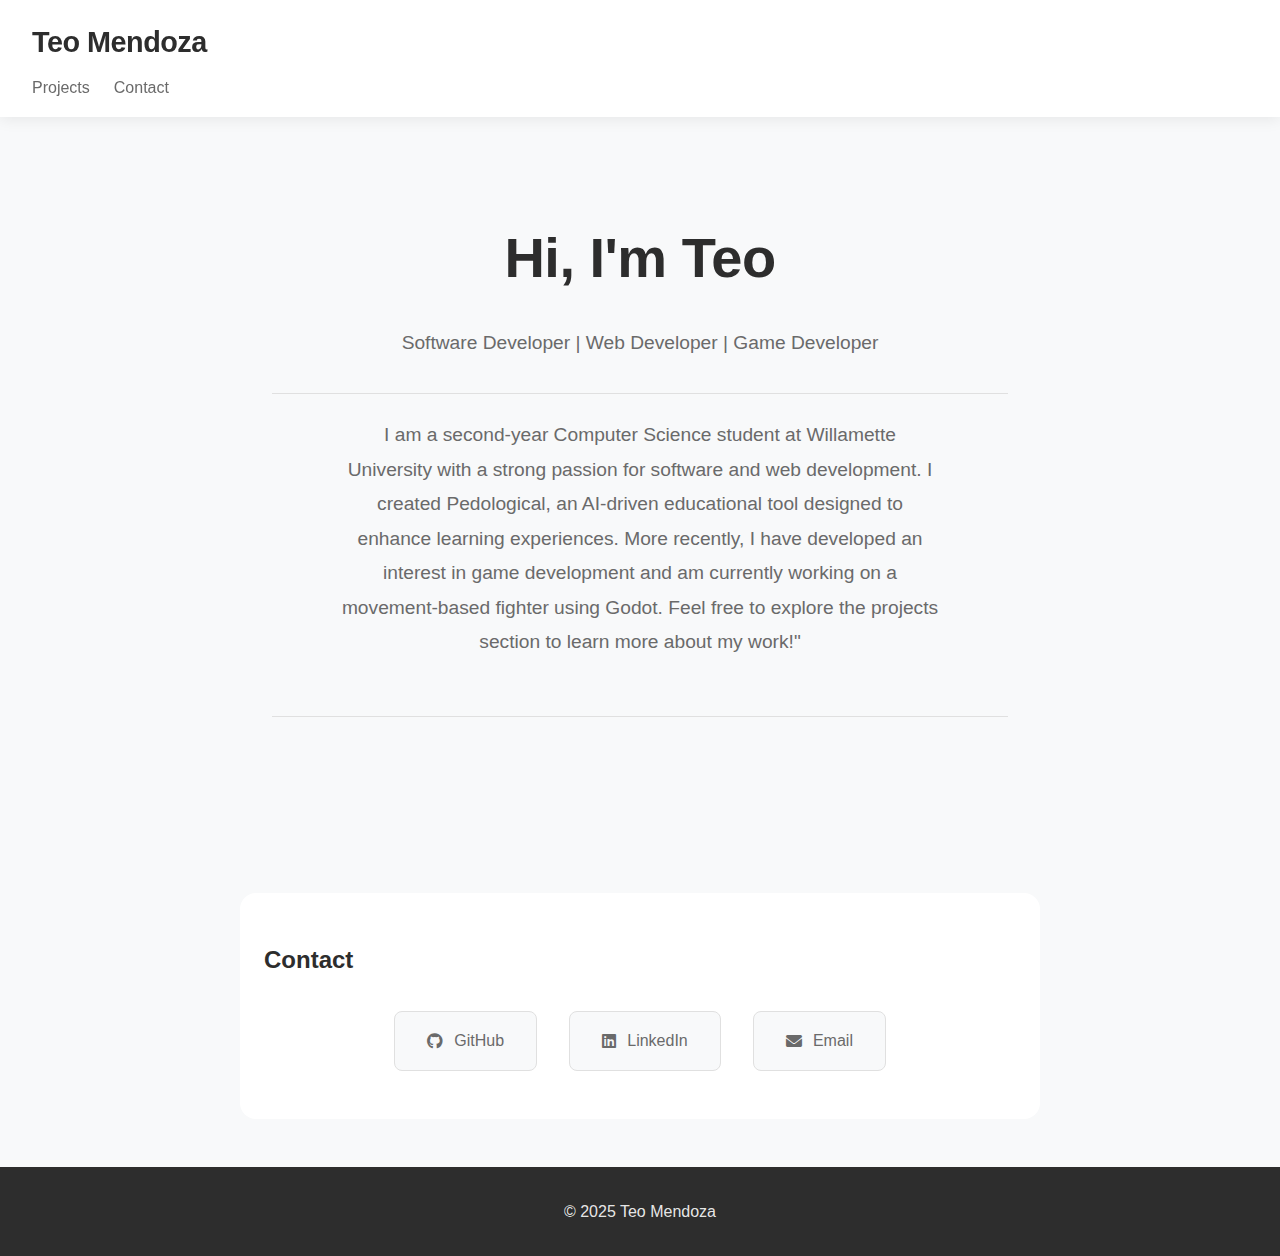
==== commit 361efdaa: "NewTry" ====
--- a/index.html
+++ b/index.html
@@ -24,10 +24,7 @@
             <p>Software Developer | Web Developer | Game Developer</p>
             
             <div class="about-me">
-                <p>Hello! I am currently a second year Computer Science student attending Willamette University. 
-                I am very passionate about Software & Web Development, and I have made Pedalogical, an AI based educational tool! 
-                I have also found a recent interest in Game Development, and I am currently working on movement based fighter using Godot.
-                Please check out the projects section to learn more!</p>
+                <p>I am a second-year Computer Science student at Willamette University with a strong passion for software and web development. I created Pedological, an AI-driven educational tool designed to enhance learning experiences. More recently, I have developed an interest in game development and am currently working on a movement-based fighter using Godot. Feel free to explore the projects section to learn more about my work!"</p>
             </div>
         </section>
 
--- a/style.css
+++ b/style.css
@@ -79,10 +79,9 @@
     line-height: 1.8;
 }
 
-/* Fix About Me Section */
 .hero .about-me {
-    margin-top: 1.5rem; /* Reduced from 3rem */
-    padding: 1.5rem;
+    margin-top: 2rem;  /* Reduced from 3rem */
+    padding: 1.5rem;   /* Slightly reduced padding */
     border-top: 1px solid #e0e0e0;
     border-bottom: 1px solid #e0e0e0;
 }
@@ -167,10 +166,10 @@
     box-shadow: 0 4px 6px -1px rgba(0, 0, 0, 0.1);
 }
 
-/* Fix Contact Section Position */
+/* Contact Section Update */
 .contact {
-    padding: 3rem 1.5rem; /* Reduced from 4rem */
-    margin: 2rem auto; /* Reduced from 4rem */
+    padding: 3rem 1.5rem; /* Reduced padding from 4rem to 3rem */
+    margin: 3rem auto; /* Reduced margin from 4rem to 3rem */
     max-width: 800px;
     width: 100%;
     background: #ffffff;
@@ -218,20 +217,6 @@
     margin-top: auto;
 }
 
-section {
-    padding: 3rem 1.5rem; /* Reduced from 4rem */
-    margin: 0 auto;
-    max-width: 1200px;
-}
-
-/* Remove Extra Bottom Margin Between Sections */
-.hero, .projects, .contact {
-    margin-bottom: 2rem; /* Previously might have been too large */
-}
-
-
-
-
 
 /* Responsive Design */
 @media (max-width: 768px) {
